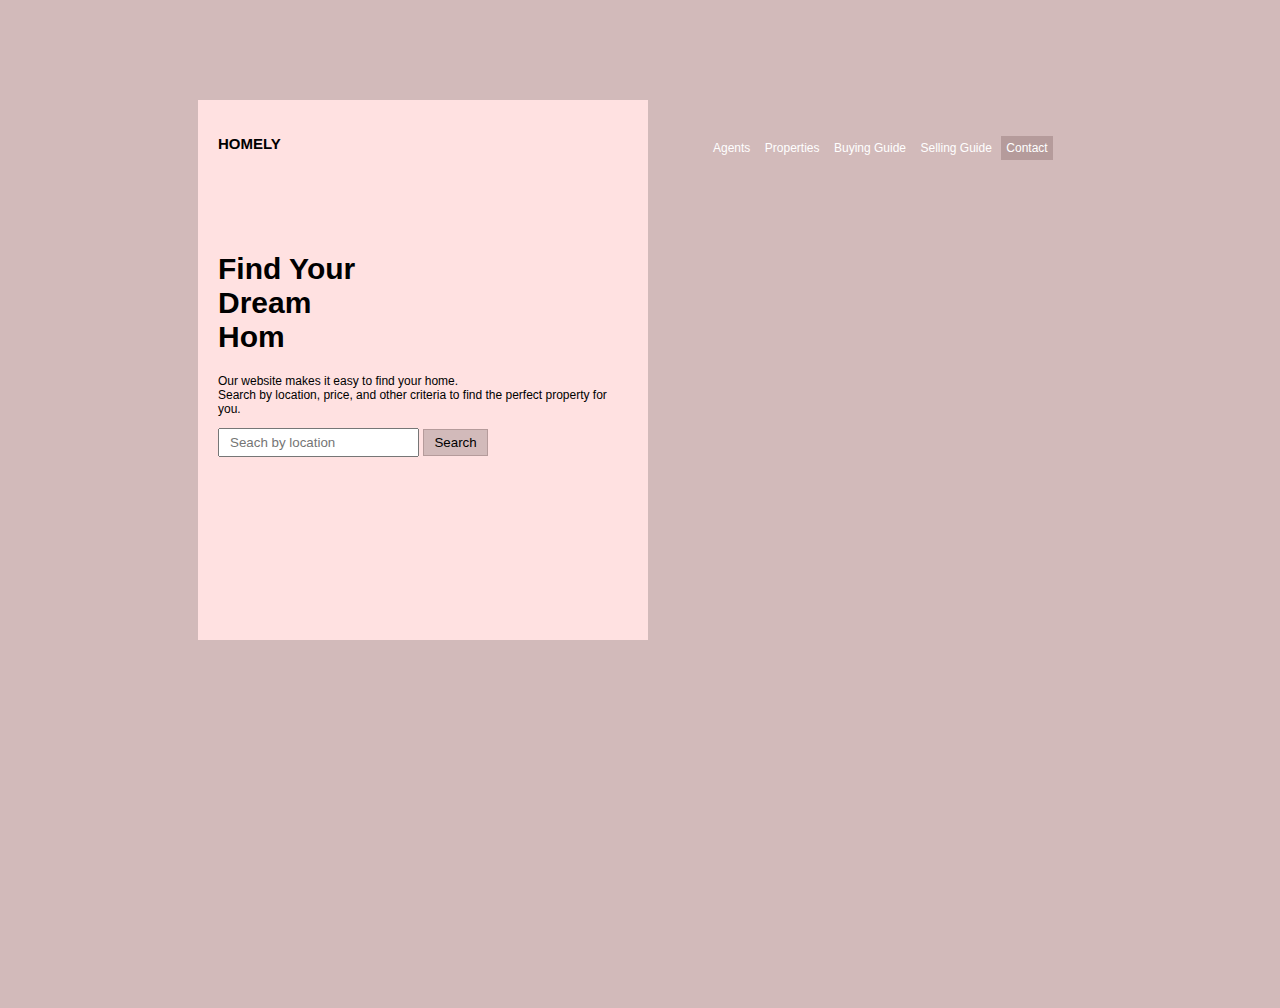
==== 2-email/index.html @ 45af8dec "day-2" ====
<!DOCTYPE html>
<html lang="en">
    <head>
        <meta charset="UTF-8">
        <title>email</title>
        <link rel="stylesheet" href="style.css">
    </head>
    <body>
        <div id="layout">
                <div id="left-box">
                    <header>
                        <p id="title">HOMELY</p>
                    </header>
                    <h1>Find Your<br>Dream<br>Hom</h1>
                    <p>Our website makes it easy to find your home.<br>Search by location, price, and other criteria to find the perfect property for you.</p>
                    <form action="#">
                        <input type="text" placeholder="Seach by location">
                        <button type="submit">Search</button>
                    </form>
                </div>
                <div id="right-box">
                    <header>
                        <ul>
                            <li>Agents</li>
                            <li>Properties</li>
                            <li>Buying Guide</li>
                            <li>Selling Guide</li>
                            <li>Contact</li>
                        </ul>
                    </header>
                </div>
        </div>
    </body>
</html>
---- 2-email/style.css ----
body{
    background-color: #d2baba;
    font-family: sans-serif;
    height: 100vh;
    width: 100vw;
}

p, li{
    font-size: 12px;
}

li:hover{
    cursor: pointer;
}

h1{
    font-size: 30px;
}

#layout{
    display: flex;
    width: 900px;
    height: 500px;
    margin: 100px auto;
}

#left-box, #right-box{
    height: 100%;
    width: 450px;
    padding: 20px;
}

#left-box{
    background-color: #ffe1e1;
}

#right-box{
    background-image: url('/background\ \(2\).jpg');
    object-fit: cover;
    color: #fff;
}

#title{
    font-weight: bold;
    font-size: 15px;
}

#left-box h1{
    margin-top: 100px;
}

#left-box input, button{
    padding: 5px 10px;
}

#left-box button{
    background-color: #d2baba;
    border: 1px solid #b59b9b;
    cursor: pointer;
}

#left-box button:hover{
    background-color: #d2baba;
    border: 1px solid #b59b9b;
}

#right-box header{
    height: 100px;
    width: 100%;
}


#right-box header ul{
    list-style: none;
}


#right-box header ul li{
    display: inline-block;
    padding: 5px;
}


#right-box header ul li:last-child{
    background-color: #b59b9b;
}
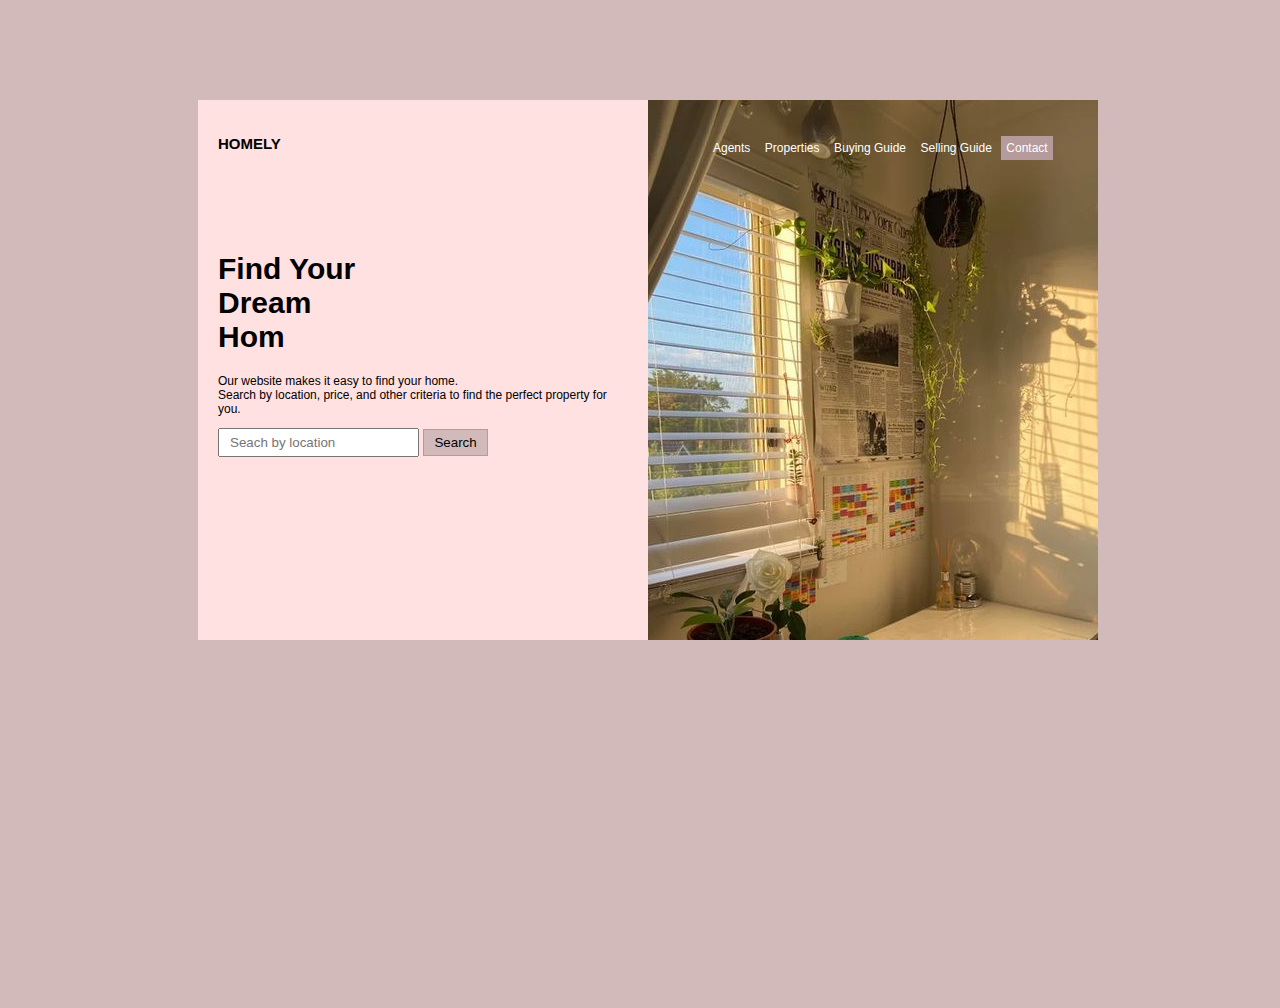
==== commit fde1bf32: "my pages" ====
--- a/2-email/index.html
+++ b/2-email/index.html
@@ -3,7 +3,7 @@
     <head>
         <meta charset="UTF-8">
         <title>email</title>
-        <link rel="stylesheet" href="style.css">
+        <link rel="stylesheet" href="./style.css">
     </head>
     <body>
         <div id="layout">
@@ -31,4 +31,5 @@
                 </div>
         </div>
     </body>
+
 </html>--- a/2-email/style.css
+++ b/2-email/style.css
@@ -35,7 +35,7 @@
 }
 
 #right-box{
-    background-image: url('/background\ \(2\).jpg');
+    background-image: url('./background\ \(2\).jpg');
     object-fit: cover;
     color: #fff;
 }
